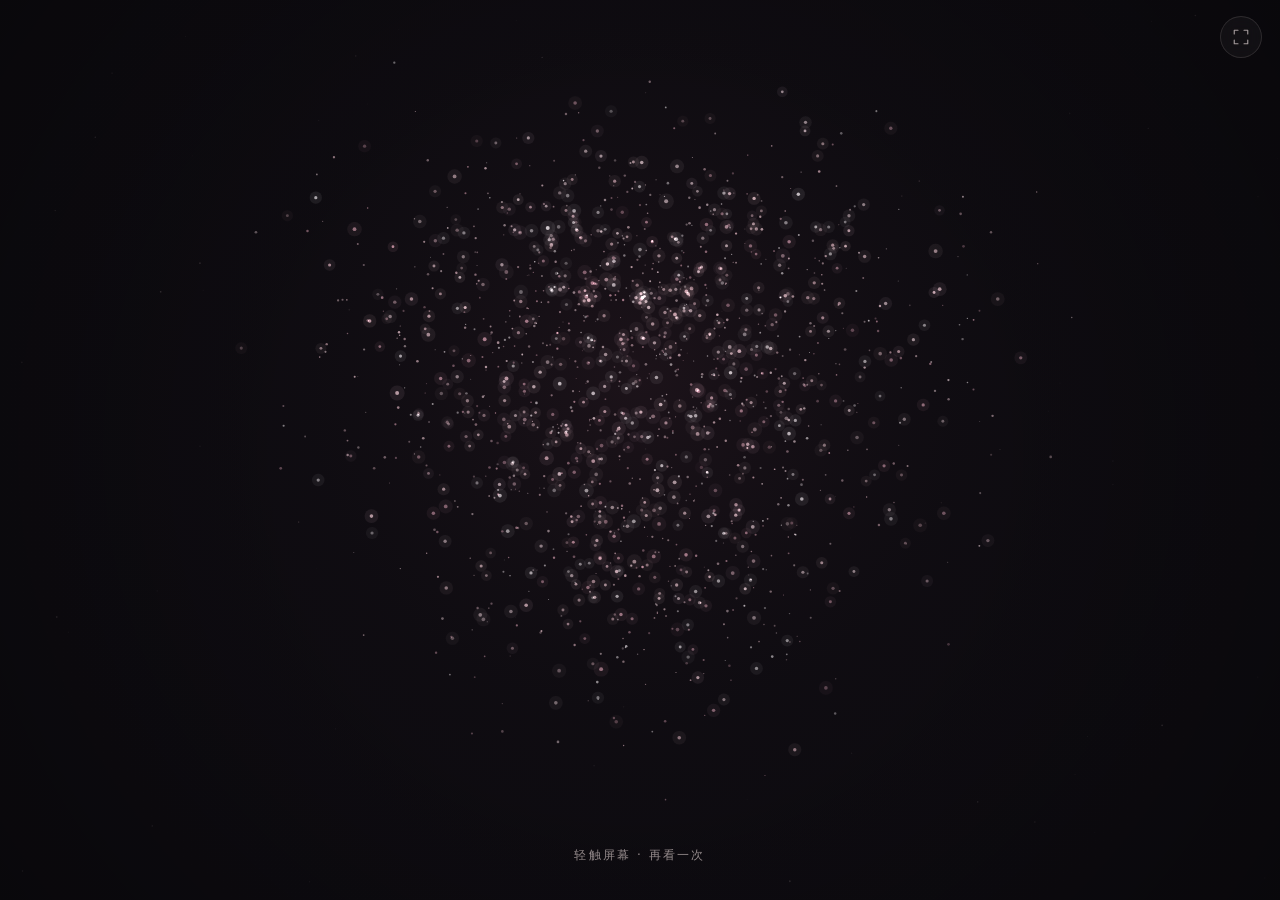
==== docs/index.html @ 8752260b "添加淡粉粒子爱心网页" ====
<!doctype html>
<html lang="zh-CN">
  <head>
    <meta charset="utf-8" />
    <meta name="viewport" content="width=device-width, initial-scale=1, viewport-fit=cover, user-scalable=no" />
    <meta name="theme-color" content="#0d0b10" />
    <meta name="apple-mobile-web-app-capable" content="yes" />
    <meta name="apple-mobile-web-app-status-bar-style" content="black-translucent" />
    <title>宝宝工作辛苦了</title>
    <style>
      :root {
        color-scheme: dark;
        --ink: #0d0b10;
        --warm-white: #fff9f8;
        --muted: rgba(255, 239, 238, 0.56);
      }

      * {
        box-sizing: border-box;
        -webkit-tap-highlight-color: transparent;
      }

      html,
      body {
        width: 100%;
        height: 100%;
        margin: 0;
        overflow: hidden;
        background: var(--ink);
        touch-action: manipulation;
        user-select: none;
        -webkit-user-select: none;
        font-family: "PingFang SC", "Microsoft YaHei", system-ui, sans-serif;
      }

      body::before {
        content: "";
        position: fixed;
        inset: 0;
        pointer-events: none;
        background:
          radial-gradient(circle at 50% 38%, rgba(117, 76, 91, 0.13), transparent 38%),
          radial-gradient(circle at 50% 86%, rgba(255, 220, 222, 0.035), transparent 34%);
      }

      canvas {
        position: fixed;
        inset: 0;
        width: 100%;
        height: 100%;
        display: block;
      }

      .vignette {
        position: fixed;
        inset: 0;
        pointer-events: none;
        background: radial-gradient(circle at center, transparent 42%, rgba(0, 0, 0, 0.4) 120%);
      }

      .message {
        position: fixed;
        top: 69%;
        left: 50%;
        width: min(86vw, 420px);
        margin: 0;
        transform: translate(-50%, 14px);
        color: var(--warm-white);
        text-align: center;
        font-size: clamp(22px, 6.1vw, 30px);
        font-weight: 450;
        letter-spacing: 0.16em;
        line-height: 1.4;
        opacity: 0;
        text-shadow: 0 0 22px rgba(255, 208, 214, 0.34);
        transition: none;
        pointer-events: none;
        will-change: opacity, transform;
      }

      .message::after {
        content: "";
        display: block;
        width: 30px;
        height: 1px;
        margin: 17px auto 0;
        background: linear-gradient(90deg, transparent, rgba(255, 228, 228, 0.68), transparent);
      }

      .hint {
        position: fixed;
        left: 50%;
        bottom: calc(24px + env(safe-area-inset-bottom));
        transform: translateX(-50%);
        color: var(--muted);
        font-size: 12px;
        letter-spacing: 0.18em;
        white-space: nowrap;
        opacity: 0;
        animation: hint-in 1s ease 7.8s forwards;
        pointer-events: none;
      }

      .fullscreen {
        position: fixed;
        right: 18px;
        top: calc(16px + env(safe-area-inset-top));
        width: 42px;
        height: 42px;
        display: grid;
        place-items: center;
        border: 1px solid rgba(255, 234, 235, 0.12);
        border-radius: 50%;
        color: rgba(255, 240, 241, 0.62);
        background: rgba(255, 255, 255, 0.035);
        backdrop-filter: blur(8px);
        -webkit-backdrop-filter: blur(8px);
      }

      .fullscreen:active {
        transform: scale(0.94);
        background: rgba(255, 255, 255, 0.08);
      }

      .fullscreen svg {
        width: 18px;
        height: 18px;
        fill: none;
        stroke: currentColor;
        stroke-width: 1.5;
        stroke-linecap: round;
        stroke-linejoin: round;
      }

      @keyframes hint-in {
        to { opacity: 1; }
      }

      @media (prefers-reduced-motion: reduce) {
        .hint { animation-delay: 0.3s; }
      }
    </style>
  </head>
  <body aria-label="淡粉粒子汇聚成爱心的动画，文字为宝宝工作辛苦了">
    <canvas id="heartCanvas" aria-hidden="true"></canvas>
    <div class="vignette" aria-hidden="true"></div>
    <p class="message" id="message">宝宝工作辛苦了</p>
    <p class="hint">轻触屏幕 · 再看一次</p>
    <button class="fullscreen" id="fullscreen" type="button" aria-label="全屏播放">
      <svg viewBox="0 0 24 24" aria-hidden="true">
        <path d="M8 3H3v5M16 3h5v5M8 21H3v-5M16 21h5v-5" />
      </svg>
    </button>

    <script>
      (() => {
        const canvas = document.getElementById("heartCanvas");
        const ctx = canvas.getContext("2d", { alpha: false });
        const message = document.getElementById("message");
        const fullscreen = document.getElementById("fullscreen");
        const TAU = Math.PI * 2;
        const CYCLE = 9800;
        const palette = [
          [255, 250, 249],
          [255, 229, 231],
          [242, 196, 203],
          [218, 161, 174],
          [255, 216, 220]
        ];

        let width = 0;
        let height = 0;
        let dpr = 1;
        let particles = [];
        let stars = [];
        let startedAt = performance.now();
        let raf = 0;

        const clamp = (n, a = 0, b = 1) => Math.max(a, Math.min(b, n));
        const mix = (a, b, t) => a + (b - a) * t;
        const easeOutCubic = t => 1 - Math.pow(1 - t, 3);
        const easeInCubic = t => t * t * t;
        const easeInOutSine = t => -(Math.cos(Math.PI * t) - 1) / 2;

        function makeStart(margin) {
          const edge = Math.floor(Math.random() * 4);
          if (edge === 0) return { x: Math.random() * width, y: -margin };
          if (edge === 1) return { x: width + margin, y: Math.random() * height };
          if (edge === 2) return { x: Math.random() * width, y: height + margin };
          return { x: -margin, y: Math.random() * height };
        }

        function heartPoint() {
          const t = Math.random() * TAU;
          const outline = Math.random() < 0.48;
          const radius = outline
            ? 0.83 + Math.random() * 0.18
            : Math.sqrt(Math.random()) * 0.86;
          const hx = 16 * Math.pow(Math.sin(t), 3);
          const hy = 13 * Math.cos(t) - 5 * Math.cos(2 * t) - 2 * Math.cos(3 * t) - Math.cos(4 * t);
          const scale = Math.min(width / 39, height / 54);
          return {
            x: width * 0.5 + hx * scale * radius + (Math.random() - 0.5) * 1.5,
            y: height * 0.42 - hy * scale * radius + (Math.random() - 0.5) * 1.5
          };
        }

        function buildScene() {
          const area = width * height;
          const count = Math.round(clamp(area / 270, 920, 1580));
          particles = Array.from({ length: count }, (_, index) => {
            const start = makeStart(26 + Math.random() * 100);
            const target = heartPoint();
            const rgb = palette[Math.floor(Math.random() * palette.length)];
            const windLeft = Math.random() < 0.12;
            return {
              sx: start.x,
              sy: start.y,
              tx: target.x,
              ty: target.y,
              delay: Math.random() * 720 + (index % 11) * 16,
              duration: 2450 + Math.random() * 650,
              curveX: (Math.random() - 0.5) * Math.min(width, 320) * 0.8,
              curveY: (Math.random() - 0.5) * Math.min(height, 620) * 0.32,
              windX: (windLeft ? -1 : 1) * width * (0.48 + Math.random() * 1.25),
              windY: height * (Math.random() - 0.62) * 0.62,
              flutter: 10 + Math.random() * 30,
              phase: Math.random() * TAU,
              size: 0.55 + Math.random() * 1.65,
              alpha: 0.52 + Math.random() * 0.48,
              rgb
            };
          });

          stars = Array.from({ length: Math.round(clamp(area / 9200, 30, 70)) }, () => ({
            x: Math.random() * width,
            y: Math.random() * height,
            r: 0.25 + Math.random() * 0.7,
            a: 0.05 + Math.random() * 0.14,
            phase: Math.random() * TAU
          }));
        }

        function resize() {
          const nextW = window.innerWidth;
          const nextH = window.innerHeight;
          dpr = Math.min(window.devicePixelRatio || 1, 1.8);
          width = nextW;
          height = nextH;
          canvas.width = Math.round(width * dpr);
          canvas.height = Math.round(height * dpr);
          canvas.style.width = width + "px";
          canvas.style.height = height + "px";
          ctx.setTransform(dpr, 0, 0, dpr, 0, 0);
          buildScene();
          startedAt = performance.now();
        }

        function drawBackground(now) {
          ctx.fillStyle = "#0d0b10";
          ctx.fillRect(0, 0, width, height);
          const glow = ctx.createRadialGradient(width * 0.5, height * 0.42, 0, width * 0.5, height * 0.42, Math.max(width, height) * 0.54);
          glow.addColorStop(0, "rgba(82, 47, 60, 0.22)");
          glow.addColorStop(0.48, "rgba(36, 24, 31, 0.09)");
          glow.addColorStop(1, "rgba(13, 11, 16, 0)");
          ctx.fillStyle = glow;
          ctx.fillRect(0, 0, width, height);

          for (const star of stars) {
            const twinkle = 0.68 + Math.sin(now * 0.0011 + star.phase) * 0.32;
            ctx.fillStyle = `rgba(255, 231, 233, ${star.a * twinkle})`;
            ctx.beginPath();
            ctx.arc(star.x, star.y, star.r, 0, TAU);
            ctx.fill();
          }
        }

        function particleState(particle, time) {
          if (time < 3900) {
            const raw = clamp((time - particle.delay) / particle.duration);
            const e = easeOutCubic(raw);
            const curve = Math.sin(Math.PI * raw) * (1 - raw * 0.45);
            return {
              x: mix(particle.sx, particle.tx, e) + particle.curveX * curve,
              y: mix(particle.sy, particle.ty, e) + particle.curveY * curve,
              alpha: particle.alpha * (0.1 + raw * 0.9),
              size: particle.size * (0.72 + raw * 0.28)
            };
          }

          if (time < 6250) {
            const hold = (time - 3900) / 2350;
            const breathe = Math.sin(hold * Math.PI * 3) * 0.014;
            const cx = width * 0.5;
            const cy = height * 0.42;
            return {
              x: cx + (particle.tx - cx) * (1 + breathe) + Math.sin(hold * 8 + particle.phase) * 0.55,
              y: cy + (particle.ty - cy) * (1 + breathe) + Math.cos(hold * 7 + particle.phase) * 0.55,
              alpha: particle.alpha,
              size: particle.size * (1 + breathe * 5)
            };
          }

          const raw = clamp((time - 6250) / 2850);
          const e = easeInCubic(raw);
          return {
            x: particle.tx + particle.windX * e + Math.sin(raw * 12 + particle.phase) * particle.flutter * raw,
            y: particle.ty + particle.windY * e + Math.cos(raw * 8 + particle.phase) * particle.flutter * 0.45 * raw,
            alpha: particle.alpha * Math.pow(1 - raw, 1.28),
            size: particle.size * (1 + raw * 0.32)
          };
        }

        function updateMessage(time) {
          let opacity = 0;
          let lift = 14;
          if (time >= 3900 && time < 4850) {
            const e = easeInOutSine((time - 3900) / 950);
            opacity = e;
            lift = mix(14, 0, e);
          } else if (time >= 4850 && time < 6250) {
            opacity = 1;
            lift = 0;
          } else if (time >= 6250 && time < 7500) {
            const e = clamp((time - 6250) / 1250);
            opacity = 1 - e;
            lift = -8 * e;
          }
          message.style.opacity = opacity.toFixed(3);
          message.style.transform = `translate(-50%, ${lift.toFixed(1)}px)`;
        }

        function render(now) {
          const elapsed = now - startedAt;
          const time = elapsed % CYCLE;
          if (elapsed >= CYCLE && time < 20) buildScene();

          drawBackground(now);
          ctx.save();
          ctx.globalCompositeOperation = "lighter";

          const pulse = time >= 3900 && time < 6250 ? 1 + Math.sin((time - 3900) * 0.005) * 0.06 : 1;
          for (const particle of particles) {
            const state = particleState(particle, time);
            if (state.alpha < 0.008 || state.x < -120 || state.x > width + 120 || state.y < -120 || state.y > height + 120) continue;
            const [r, g, b] = particle.rgb;
            const radius = state.size * pulse;

            if (radius > 1.35) {
              ctx.fillStyle = `rgba(${r},${g},${b},${state.alpha * 0.12})`;
              ctx.beginPath();
              ctx.arc(state.x, state.y, radius * 3.8, 0, TAU);
              ctx.fill();
            }

            ctx.fillStyle = `rgba(${r},${g},${b},${state.alpha})`;
            ctx.beginPath();
            ctx.arc(state.x, state.y, Math.max(0.35, radius), 0, TAU);
            ctx.fill();
          }
          ctx.restore();
          updateMessage(time);
          raf = requestAnimationFrame(render);
        }

        function restart(event) {
          if (event && (event.target === fullscreen || fullscreen.contains(event.target))) return;
          buildScene();
          startedAt = performance.now();
        }

        fullscreen.addEventListener("click", async event => {
          event.stopPropagation();
          try {
            if (!document.fullscreenElement) {
              await document.documentElement.requestFullscreen();
            } else {
              await document.exitFullscreen();
            }
          } catch (_) {
            restart();
          }
        });

        document.addEventListener("pointerup", restart, { passive: true });
        window.addEventListener("resize", resize, { passive: true });
        window.addEventListener("orientationchange", () => setTimeout(resize, 120), { passive: true });
        document.addEventListener("visibilitychange", () => {
          if (document.hidden) cancelAnimationFrame(raf);
          else {
            startedAt = performance.now();
            raf = requestAnimationFrame(render);
          }
        });

        resize();
        raf = requestAnimationFrame(render);
      })();
    </script>
  </body>
</html>
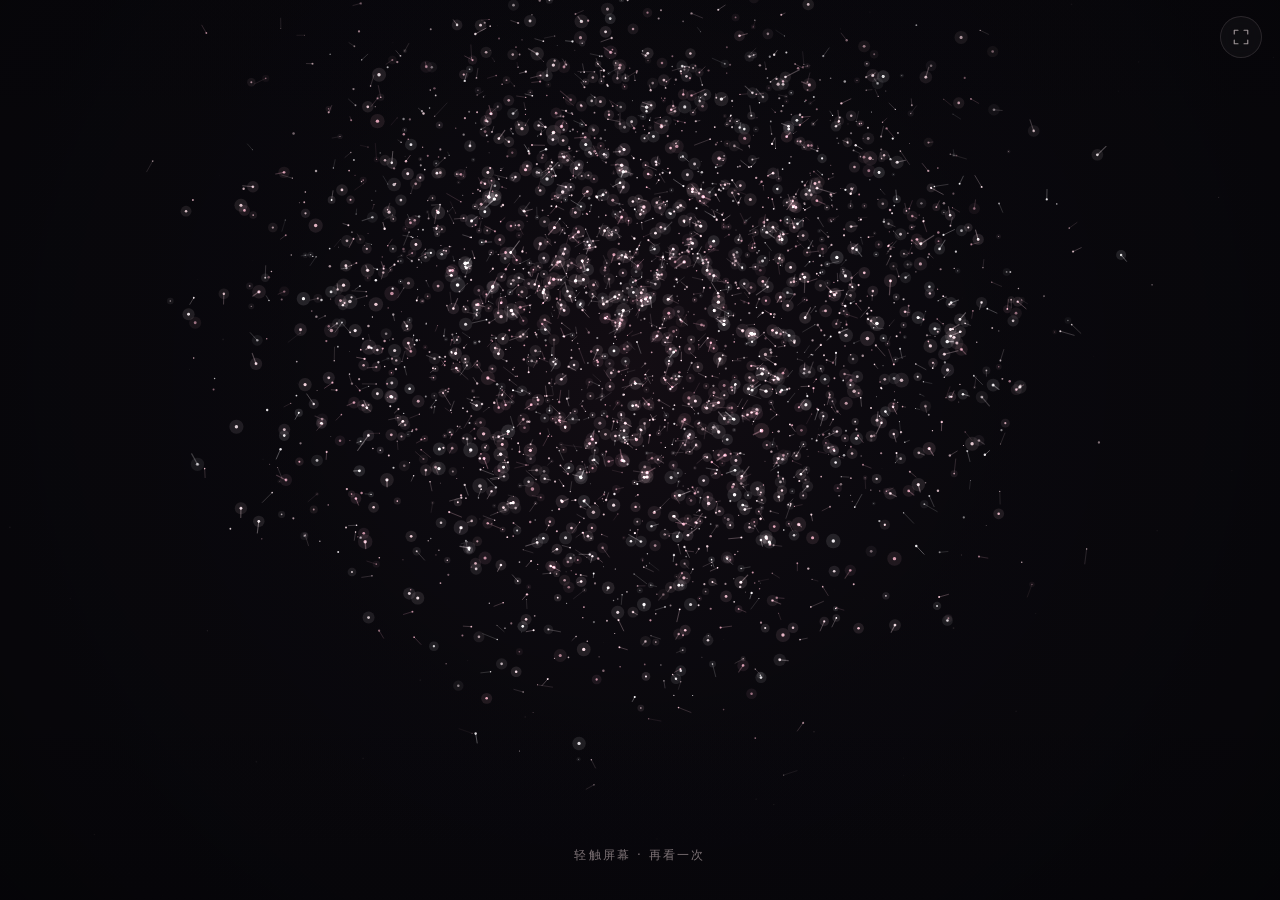
==== commit 8b7accad: "增强完整粒子爱心与流光字幕" ====
--- a/docs/index.html
+++ b/docs/index.html
@@ -3,16 +3,16 @@
   <head>
     <meta charset="utf-8" />
     <meta name="viewport" content="width=device-width, initial-scale=1, viewport-fit=cover, user-scalable=no" />
-    <meta name="theme-color" content="#0d0b10" />
+    <meta name="theme-color" content="#09080d" />
     <meta name="apple-mobile-web-app-capable" content="yes" />
     <meta name="apple-mobile-web-app-status-bar-style" content="black-translucent" />
     <title>宝宝工作辛苦了</title>
     <style>
       :root {
         color-scheme: dark;
-        --ink: #0d0b10;
-        --warm-white: #fff9f8;
-        --muted: rgba(255, 239, 238, 0.56);
+        --ink: #09080d;
+        --warm-white: #fff9f9;
+        --muted: rgba(255, 235, 237, 0.48);
       }
 
       * {
@@ -33,16 +33,6 @@
         font-family: "PingFang SC", "Microsoft YaHei", system-ui, sans-serif;
       }
 
-      body::before {
-        content: "";
-        position: fixed;
-        inset: 0;
-        pointer-events: none;
-        background:
-          radial-gradient(circle at 50% 38%, rgba(117, 76, 91, 0.13), transparent 38%),
-          radial-gradient(circle at 50% 86%, rgba(255, 220, 222, 0.035), transparent 34%);
-      }
-
       canvas {
         position: fixed;
         inset: 0;
@@ -55,16 +45,18 @@
         position: fixed;
         inset: 0;
         pointer-events: none;
-        background: radial-gradient(circle at center, transparent 42%, rgba(0, 0, 0, 0.4) 120%);
+        background:
+          radial-gradient(circle at 50% 41%, transparent 28%, rgba(0, 0, 0, 0.18) 72%, rgba(0, 0, 0, 0.55) 125%),
+          linear-gradient(180deg, rgba(6, 5, 10, 0.12), transparent 22%, transparent 78%, rgba(6, 5, 10, 0.34));
       }
 
       .message {
         position: fixed;
-        top: 69%;
+        top: 70.5%;
         left: 50%;
-        width: min(86vw, 420px);
+        width: min(88vw, 440px);
         margin: 0;
-        transform: translate(-50%, 14px);
+        transform: translate(-50%, 16px) scale(0.985);
         color: var(--warm-white);
         text-align: center;
         font-size: clamp(22px, 6.1vw, 30px);
@@ -72,19 +64,58 @@
         letter-spacing: 0.16em;
         line-height: 1.4;
         opacity: 0;
-        text-shadow: 0 0 22px rgba(255, 208, 214, 0.34);
-        transition: none;
+        text-shadow:
+          0 0 10px rgba(255, 250, 250, 0.32),
+          0 0 28px rgba(239, 165, 178, 0.38);
         pointer-events: none;
         will-change: opacity, transform;
+        --shine-x: -35%;
+        --flare-opacity: 0;
+      }
+
+      .message .char {
+        display: inline-block;
+        color: transparent;
+        background:
+          linear-gradient(108deg,
+            #ecc2c9 0%,
+            #fffafa 33%,
+            #ffffff 48%,
+            #f2c5ce 72%,
+            #dca6b3 100%);
+        background-size: 220% 100%;
+        background-position: var(--shine-x) center;
+        -webkit-background-clip: text;
+        background-clip: text;
+        opacity: 0;
+        filter: drop-shadow(0 0 6px rgba(255, 230, 234, 0.46));
+        transform: translateY(10px) scale(0.88);
+        will-change: opacity, transform, background-position;
+      }
+
+      .message::before {
+        content: "";
+        position: absolute;
+        z-index: -1;
+        top: 50%;
+        left: var(--shine-x);
+        width: 58px;
+        height: 34px;
+        transform: translate(-50%, -50%) skewX(-18deg);
+        border-radius: 50%;
+        background: rgba(255, 236, 239, 0.3);
+        filter: blur(15px);
+        opacity: var(--flare-opacity);
       }
 
       .message::after {
         content: "";
         display: block;
-        width: 30px;
+        width: 42px;
         height: 1px;
         margin: 17px auto 0;
-        background: linear-gradient(90deg, transparent, rgba(255, 228, 228, 0.68), transparent);
+        background: linear-gradient(90deg, transparent, rgba(255, 226, 229, 0.72), transparent);
+        box-shadow: 0 0 10px rgba(255, 201, 208, 0.36);
       }
 
       .hint {
@@ -97,7 +128,7 @@
         letter-spacing: 0.18em;
         white-space: nowrap;
         opacity: 0;
-        animation: hint-in 1s ease 7.8s forwards;
+        animation: hint-in 1.1s ease 8.4s forwards;
         pointer-events: none;
       }
 
@@ -109,10 +140,10 @@
         height: 42px;
         display: grid;
         place-items: center;
-        border: 1px solid rgba(255, 234, 235, 0.12);
+        border: 1px solid rgba(255, 230, 233, 0.12);
         border-radius: 50%;
-        color: rgba(255, 240, 241, 0.62);
-        background: rgba(255, 255, 255, 0.035);
+        color: rgba(255, 240, 242, 0.6);
+        background: rgba(255, 255, 255, 0.03);
         backdrop-filter: blur(8px);
         -webkit-backdrop-filter: blur(8px);
       }
@@ -136,15 +167,20 @@
         to { opacity: 1; }
       }
 
-      @media (prefers-reduced-motion: reduce) {
-        .hint { animation-delay: 0.3s; }
+      @media (orientation: landscape) {
+        .message {
+          top: 78%;
+          font-size: clamp(18px, 3.2vw, 28px);
+        }
       }
     </style>
   </head>
-  <body aria-label="淡粉粒子汇聚成爱心的动画，文字为宝宝工作辛苦了">
+  <body aria-label="淡粉与暖白色粒子从四周汇聚成完整爱心，文字为宝宝工作辛苦了">
     <canvas id="heartCanvas" aria-hidden="true"></canvas>
     <div class="vignette" aria-hidden="true"></div>
-    <p class="message" id="message">宝宝工作辛苦了</p>
+    <p class="message" id="message" aria-label="宝宝工作辛苦了">
+      <span class="char">宝</span><span class="char">宝</span><span class="char">工</span><span class="char">作</span><span class="char">辛</span><span class="char">苦</span><span class="char">了</span>
+    </p>
     <p class="hint">轻触屏幕 · 再看一次</p>
     <button class="fullscreen" id="fullscreen" type="button" aria-label="全屏播放">
       <svg viewBox="0 0 24 24" aria-hidden="true">
@@ -157,208 +193,352 @@
         const canvas = document.getElementById("heartCanvas");
         const ctx = canvas.getContext("2d", { alpha: false });
         const message = document.getElementById("message");
+        const messageChars = Array.from(message.querySelectorAll(".char"));
         const fullscreen = document.getElementById("fullscreen");
         const TAU = Math.PI * 2;
-        const CYCLE = 9800;
+        const CYCLE = 10500;
+        const FORM_END = 4050;
+        const HOLD_END = 6650;
+        const SCATTER_END = 9750;
         const palette = [
-          [255, 250, 249],
-          [255, 229, 231],
-          [242, 196, 203],
-          [218, 161, 174],
-          [255, 216, 220]
+          [255, 252, 251],
+          [255, 239, 240],
+          [250, 215, 220],
+          [236, 187, 197],
+          [218, 158, 173],
+          [255, 225, 229]
         ];
 
         let width = 0;
         let height = 0;
         let dpr = 1;
+        let centerX = 0;
+        let centerY = 0;
+        let heartScale = 1;
+        let heartPath = null;
         let particles = [];
         let stars = [];
         let startedAt = performance.now();
+        let lastCycle = -1;
         let raf = 0;
 
         const clamp = (n, a = 0, b = 1) => Math.max(a, Math.min(b, n));
         const mix = (a, b, t) => a + (b - a) * t;
-        const easeOutCubic = t => 1 - Math.pow(1 - t, 3);
-        const easeInCubic = t => t * t * t;
+        const smooth = t => t * t * (3 - 2 * t);
+        const easeOutQuart = t => 1 - Math.pow(1 - t, 4);
+        const easeInQuart = t => t * t * t * t;
         const easeInOutSine = t => -(Math.cos(Math.PI * t) - 1) / 2;
 
-        function makeStart(margin) {
-          const edge = Math.floor(Math.random() * 4);
-          if (edge === 0) return { x: Math.random() * width, y: -margin };
-          if (edge === 1) return { x: width + margin, y: Math.random() * height };
-          if (edge === 2) return { x: Math.random() * width, y: height + margin };
-          return { x: -margin, y: Math.random() * height };
-        }
-
-        function heartPoint() {
-          const t = Math.random() * TAU;
-          const outline = Math.random() < 0.48;
-          const radius = outline
-            ? 0.83 + Math.random() * 0.18
-            : Math.sqrt(Math.random()) * 0.86;
-          const hx = 16 * Math.pow(Math.sin(t), 3);
-          const hy = 13 * Math.cos(t) - 5 * Math.cos(2 * t) - 2 * Math.cos(3 * t) - Math.cos(4 * t);
-          const scale = Math.min(width / 39, height / 54);
+        function heartEquation(x, y) {
+          const q = x * x + y * y - 1;
+          return q * q * q - x * x * y * y * y;
+        }
+
+        function sampleHeart(edgeOnly) {
+          let fallback = { x: 0, y: 0 };
+          for (let attempt = 0; attempt < 260; attempt++) {
+            const x = Math.random() * 2.34 - 1.17;
+            const y = Math.random() * 2.28 - 1.08;
+            const value = heartEquation(x, y);
+            if (value <= 0) {
+              fallback = { x, y };
+              if (!edgeOnly || value > -0.045) return fallback;
+            }
+          }
+          return fallback;
+        }
+
+        function makeHeartPath() {
+          const path = new Path2D();
+          for (let i = 0; i <= 360; i++) {
+            const t = i / 360 * TAU;
+            const x = Math.pow(Math.sin(t), 3);
+            const y = (13 * Math.cos(t) - 5 * Math.cos(2 * t) - 2 * Math.cos(3 * t) - Math.cos(4 * t)) / 17 + 0.12;
+            const px = centerX + x * heartScale;
+            const py = centerY - y * heartScale;
+            if (i === 0) path.moveTo(px, py);
+            else path.lineTo(px, py);
+          }
+          path.closePath();
+          return path;
+        }
+
+        function targetPoint(edgeOnly) {
+          const point = sampleHeart(edgeOnly);
           return {
-            x: width * 0.5 + hx * scale * radius + (Math.random() - 0.5) * 1.5,
-            y: height * 0.42 - hy * scale * radius + (Math.random() - 0.5) * 1.5
+            x: centerX + point.x * heartScale,
+            y: centerY - point.y * heartScale * 0.98
+          };
+        }
+
+        function makeStart(target) {
+          const angle = Math.random() * TAU;
+          const diagonal = Math.hypot(width, height);
+          const radius = diagonal * (0.48 + Math.random() * 0.42);
+          const spread = Math.min(width, height) * 0.18;
+          return {
+            x: centerX + Math.cos(angle) * radius + (Math.random() - 0.5) * spread,
+            y: centerY + Math.sin(angle) * radius + (Math.random() - 0.5) * spread,
+            angle,
+            distance: Math.hypot(target.x - centerX, target.y - centerY)
           };
         }
 
         function buildScene() {
           const area = width * height;
-          const count = Math.round(clamp(area / 270, 920, 1580));
+          const count = Math.round(clamp(area / 145, 1950, 3350));
+
           particles = Array.from({ length: count }, (_, index) => {
-            const start = makeStart(26 + Math.random() * 100);
-            const target = heartPoint();
+            const edgeOnly = index < count * 0.27;
+            const target = targetPoint(edgeOnly);
+            const start = makeStart(target);
+            const dx = target.x - start.x;
+            const dy = target.y - start.y;
+            const distance = Math.max(1, Math.hypot(dx, dy));
+            const direction = Math.random() < 0.5 ? -1 : 1;
+            const curveStrength = (0.07 + Math.random() * 0.2) * distance * direction;
+            const windLeft = Math.random() < 0.09;
             const rgb = palette[Math.floor(Math.random() * palette.length)];
-            const windLeft = Math.random() < 0.12;
             return {
               sx: start.x,
               sy: start.y,
               tx: target.x,
               ty: target.y,
-              delay: Math.random() * 720 + (index % 11) * 16,
-              duration: 2450 + Math.random() * 650,
-              curveX: (Math.random() - 0.5) * Math.min(width, 320) * 0.8,
-              curveY: (Math.random() - 0.5) * Math.min(height, 620) * 0.32,
-              windX: (windLeft ? -1 : 1) * width * (0.48 + Math.random() * 1.25),
-              windY: height * (Math.random() - 0.62) * 0.62,
-              flutter: 10 + Math.random() * 30,
+              delay: Math.random() * 820 + (index % 17) * 11,
+              duration: 2350 + Math.random() * 600,
+              curveX: -dy / distance * curveStrength,
+              curveY: dx / distance * curveStrength,
+              windX: (windLeft ? -1 : 1) * width * (0.56 + Math.random() * 1.22),
+              windY: height * (Math.random() - 0.57) * 0.62,
+              flutter: 8 + Math.random() * 34,
               phase: Math.random() * TAU,
-              size: 0.55 + Math.random() * 1.65,
-              alpha: 0.52 + Math.random() * 0.48,
+              size: edgeOnly ? 0.68 + Math.random() * 1.28 : 0.42 + Math.random() * 1.18,
+              alpha: edgeOnly ? 0.66 + Math.random() * 0.34 : 0.42 + Math.random() * 0.5,
+              twinkle: 0.5 + Math.random() * 1.5,
+              trail: Math.random() < 0.48,
+              glow: Math.random() < 0.24,
               rgb
             };
           });
 
-          stars = Array.from({ length: Math.round(clamp(area / 9200, 30, 70)) }, () => ({
+          stars = Array.from({ length: Math.round(clamp(area / 8600, 42, 92)) }, () => ({
             x: Math.random() * width,
             y: Math.random() * height,
-            r: 0.25 + Math.random() * 0.7,
-            a: 0.05 + Math.random() * 0.14,
+            r: 0.2 + Math.random() * 0.75,
+            a: 0.035 + Math.random() * 0.13,
             phase: Math.random() * TAU
           }));
         }
 
         function resize() {
-          const nextW = window.innerWidth;
-          const nextH = window.innerHeight;
-          dpr = Math.min(window.devicePixelRatio || 1, 1.8);
-          width = nextW;
-          height = nextH;
+          width = window.innerWidth;
+          height = window.innerHeight;
+          dpr = Math.min(window.devicePixelRatio || 1, 1.65);
+          centerX = width * 0.5;
+          centerY = height * 0.415;
+          heartScale = Math.min(width * 0.35, height * 0.255);
           canvas.width = Math.round(width * dpr);
           canvas.height = Math.round(height * dpr);
           canvas.style.width = width + "px";
           canvas.style.height = height + "px";
           ctx.setTransform(dpr, 0, 0, dpr, 0, 0);
+          heartPath = makeHeartPath();
           buildScene();
           startedAt = performance.now();
-        }
-
-        function drawBackground(now) {
-          ctx.fillStyle = "#0d0b10";
+          lastCycle = -1;
+        }
+
+        function drawBackground(now, time) {
+          ctx.fillStyle = "#09080d";
           ctx.fillRect(0, 0, width, height);
-          const glow = ctx.createRadialGradient(width * 0.5, height * 0.42, 0, width * 0.5, height * 0.42, Math.max(width, height) * 0.54);
-          glow.addColorStop(0, "rgba(82, 47, 60, 0.22)");
-          glow.addColorStop(0.48, "rgba(36, 24, 31, 0.09)");
-          glow.addColorStop(1, "rgba(13, 11, 16, 0)");
+
+          const strength = time < HOLD_END
+            ? smooth(clamp((time - 1600) / 2600))
+            : 1 - smooth(clamp((time - HOLD_END) / 2500));
+          const glow = ctx.createRadialGradient(centerX, centerY, 0, centerX, centerY, Math.max(width, height) * 0.54);
+          glow.addColorStop(0, `rgba(103, 54, 70, ${0.08 + strength * 0.18})`);
+          glow.addColorStop(0.42, `rgba(45, 28, 37, ${0.04 + strength * 0.07})`);
+          glow.addColorStop(1, "rgba(9, 8, 13, 0)");
           ctx.fillStyle = glow;
           ctx.fillRect(0, 0, width, height);
 
           for (const star of stars) {
-            const twinkle = 0.68 + Math.sin(now * 0.0011 + star.phase) * 0.32;
-            ctx.fillStyle = `rgba(255, 231, 233, ${star.a * twinkle})`;
+            const twinkle = 0.62 + Math.sin(now * 0.0012 + star.phase) * 0.38;
+            ctx.fillStyle = `rgba(255, 228, 232, ${star.a * twinkle})`;
             ctx.beginPath();
             ctx.arc(star.x, star.y, star.r, 0, TAU);
             ctx.fill();
           }
         }
 
-        function particleState(particle, time) {
-          if (time < 3900) {
+        function stateAt(particle, time) {
+          if (time < FORM_END) {
             const raw = clamp((time - particle.delay) / particle.duration);
-            const e = easeOutCubic(raw);
-            const curve = Math.sin(Math.PI * raw) * (1 - raw * 0.45);
+            const e = easeOutQuart(raw);
+            const arc = Math.sin(Math.PI * raw) * (1 - raw * 0.3);
             return {
-              x: mix(particle.sx, particle.tx, e) + particle.curveX * curve,
-              y: mix(particle.sy, particle.ty, e) + particle.curveY * curve,
-              alpha: particle.alpha * (0.1 + raw * 0.9),
-              size: particle.size * (0.72 + raw * 0.28)
+              x: mix(particle.sx, particle.tx, e) + particle.curveX * arc,
+              y: mix(particle.sy, particle.ty, e) + particle.curveY * arc,
+              alpha: particle.alpha * clamp(raw * 1.8),
+              size: particle.size * (0.66 + raw * 0.34)
             };
           }
 
-          if (time < 6250) {
-            const hold = (time - 3900) / 2350;
-            const breathe = Math.sin(hold * Math.PI * 3) * 0.014;
-            const cx = width * 0.5;
-            const cy = height * 0.42;
+          if (time < HOLD_END) {
+            const hold = (time - FORM_END) / (HOLD_END - FORM_END);
+            const breathe = Math.sin(hold * Math.PI * 3.4) * 0.021;
+            const shimmer = 0.84 + Math.sin(hold * 19 * particle.twinkle + particle.phase) * 0.16;
             return {
-              x: cx + (particle.tx - cx) * (1 + breathe) + Math.sin(hold * 8 + particle.phase) * 0.55,
-              y: cy + (particle.ty - cy) * (1 + breathe) + Math.cos(hold * 7 + particle.phase) * 0.55,
-              alpha: particle.alpha,
-              size: particle.size * (1 + breathe * 5)
+              x: centerX + (particle.tx - centerX) * (1 + breathe) + Math.sin(hold * 11 + particle.phase) * 0.48,
+              y: centerY + (particle.ty - centerY) * (1 + breathe) + Math.cos(hold * 9 + particle.phase) * 0.48,
+              alpha: particle.alpha * shimmer,
+              size: particle.size * (1 + breathe * 4.2)
             };
           }
 
-          const raw = clamp((time - 6250) / 2850);
-          const e = easeInCubic(raw);
+          const raw = clamp((time - HOLD_END) / (SCATTER_END - HOLD_END));
+          const e = easeInQuart(raw);
           return {
-            x: particle.tx + particle.windX * e + Math.sin(raw * 12 + particle.phase) * particle.flutter * raw,
-            y: particle.ty + particle.windY * e + Math.cos(raw * 8 + particle.phase) * particle.flutter * 0.45 * raw,
-            alpha: particle.alpha * Math.pow(1 - raw, 1.28),
-            size: particle.size * (1 + raw * 0.32)
+            x: particle.tx + particle.windX * e + Math.sin(raw * 13 + particle.phase) * particle.flutter * raw,
+            y: particle.ty + particle.windY * e + Math.cos(raw * 8 + particle.phase) * particle.flutter * 0.46 * raw,
+            alpha: particle.alpha * Math.pow(1 - raw, 1.2),
+            size: particle.size * (1 + raw * 0.46)
           };
+        }
+
+        function drawHeartAura(time) {
+          const formed = smooth(clamp((time - 3000) / 1000));
+          const remaining = 1 - smooth(clamp((time - HOLD_END) / 1500));
+          const alpha = formed * remaining;
+          if (alpha <= 0.002) return;
+
+          ctx.save();
+          ctx.globalCompositeOperation = "lighter";
+          ctx.shadowColor = `rgba(239, 157, 177, ${0.42 * alpha})`;
+          ctx.shadowBlur = 38;
+          ctx.fillStyle = `rgba(232, 158, 176, ${0.055 * alpha})`;
+          ctx.fill(heartPath);
+          ctx.lineWidth = 1.1;
+          ctx.strokeStyle = `rgba(255, 224, 230, ${0.18 * alpha})`;
+          ctx.stroke(heartPath);
+          ctx.restore();
+        }
+
+        function drawImpact(time) {
+          const delta = time - 3850;
+          if (delta < -700 || delta > 1300) return;
+          const impact = Math.exp(-Math.pow(delta / 420, 2));
+          const radius = heartScale * (0.35 + clamp((delta + 180) / 1000) * 1.1);
+          const glow = ctx.createRadialGradient(centerX, centerY, 0, centerX, centerY, Math.max(8, radius));
+          glow.addColorStop(0, `rgba(255, 250, 249, ${0.2 * impact})`);
+          glow.addColorStop(0.28, `rgba(255, 213, 221, ${0.14 * impact})`);
+          glow.addColorStop(1, "rgba(229, 142, 165, 0)");
+          ctx.save();
+          ctx.globalCompositeOperation = "lighter";
+          ctx.fillStyle = glow;
+          ctx.fillRect(centerX - radius, centerY - radius, radius * 2, radius * 2);
+
+          const wave = clamp((delta + 80) / 920);
+          if (wave > 0 && wave < 1) {
+            ctx.translate(centerX, centerY);
+            const expansion = 1 + wave * 0.17;
+            ctx.scale(expansion, expansion);
+            ctx.translate(-centerX, -centerY);
+            ctx.lineWidth = 1.7 - wave;
+            ctx.shadowColor = "rgba(255, 190, 204, 0.5)";
+            ctx.shadowBlur = 16;
+            ctx.strokeStyle = `rgba(255, 225, 231, ${0.42 * (1 - wave)})`;
+            ctx.stroke(heartPath);
+          }
+          ctx.restore();
+        }
+
+        function drawParticles(time) {
+          ctx.save();
+          ctx.globalCompositeOperation = "lighter";
+          ctx.lineCap = "round";
+
+          for (const particle of particles) {
+            const state = stateAt(particle, time);
+            if (state.alpha < 0.006 || state.x < -150 || state.x > width + 150 || state.y < -150 || state.y > height + 150) continue;
+            const [r, g, b] = particle.rgb;
+
+            if (particle.trail && (time < FORM_END || time > HOLD_END)) {
+              const previous = stateAt(particle, Math.max(0, time - 54));
+              const velocity = Math.hypot(state.x - previous.x, state.y - previous.y);
+              if (velocity > 1.2) {
+                ctx.lineWidth = Math.max(0.45, state.size * 0.78);
+                ctx.strokeStyle = `rgba(${r},${g},${b},${state.alpha * 0.38})`;
+                ctx.beginPath();
+                ctx.moveTo(previous.x, previous.y);
+                ctx.lineTo(state.x, state.y);
+                ctx.stroke();
+              }
+            }
+
+            const radius = Math.max(0.34, state.size);
+            if (particle.glow || radius > 1.25) {
+              ctx.fillStyle = `rgba(${r},${g},${b},${state.alpha * 0.12})`;
+              ctx.beginPath();
+              ctx.arc(state.x, state.y, radius * 4.2, 0, TAU);
+              ctx.fill();
+            }
+
+            ctx.fillStyle = `rgba(${r},${g},${b},${state.alpha})`;
+            ctx.beginPath();
+            ctx.arc(state.x, state.y, radius, 0, TAU);
+            ctx.fill();
+          }
+          ctx.restore();
         }
 
         function updateMessage(time) {
           let opacity = 0;
-          let lift = 14;
-          if (time >= 3900 && time < 4850) {
-            const e = easeInOutSine((time - 3900) / 950);
+          let lift = 16;
+          let scale = 0.985;
+          if (time >= 4200 && time < 5050) {
+            const e = easeInOutSine((time - 4200) / 850);
             opacity = e;
-            lift = mix(14, 0, e);
-          } else if (time >= 4850 && time < 6250) {
+            lift = mix(16, 0, e);
+            scale = mix(0.985, 1, e);
+          } else if (time >= 5050 && time < 6650) {
             opacity = 1;
             lift = 0;
-          } else if (time >= 6250 && time < 7500) {
-            const e = clamp((time - 6250) / 1250);
+            scale = 1;
+          } else if (time >= 6650 && time < 7900) {
+            const e = clamp((time - 6650) / 1250);
             opacity = 1 - e;
-            lift = -8 * e;
+            lift = -9 * e;
+            scale = 1 + e * 0.012;
           }
           message.style.opacity = opacity.toFixed(3);
-          message.style.transform = `translate(-50%, ${lift.toFixed(1)}px)`;
+          message.style.transform = `translate(-50%, ${lift.toFixed(1)}px) scale(${scale.toFixed(3)})`;
+          const sweep = clamp((time - 4350) / 1850);
+          message.style.setProperty("--shine-x", `${mix(-28, 128, sweep).toFixed(1)}%`);
+          message.style.setProperty("--flare-opacity", String(opacity * Math.sin(Math.PI * sweep) * 0.82));
+          for (let index = 0; index < messageChars.length; index++) {
+            const reveal = smooth(clamp((time - 4170 - index * 92) / 520));
+            const vanish = 1 - smooth(clamp((time - 6650 - index * 42) / 850));
+            const charOpacity = reveal * vanish;
+            const char = messageChars[index];
+            char.style.opacity = charOpacity.toFixed(3);
+            char.style.transform = `translateY(${mix(10, 0, reveal).toFixed(1)}px) scale(${mix(0.88, 1, reveal).toFixed(3)})`;
+          }
         }
 
         function render(now) {
           const elapsed = now - startedAt;
+          const cycle = Math.floor(elapsed / CYCLE);
           const time = elapsed % CYCLE;
-          if (elapsed >= CYCLE && time < 20) buildScene();
-
-          drawBackground(now);
-          ctx.save();
-          ctx.globalCompositeOperation = "lighter";
-
-          const pulse = time >= 3900 && time < 6250 ? 1 + Math.sin((time - 3900) * 0.005) * 0.06 : 1;
-          for (const particle of particles) {
-            const state = particleState(particle, time);
-            if (state.alpha < 0.008 || state.x < -120 || state.x > width + 120 || state.y < -120 || state.y > height + 120) continue;
-            const [r, g, b] = particle.rgb;
-            const radius = state.size * pulse;
-
-            if (radius > 1.35) {
-              ctx.fillStyle = `rgba(${r},${g},${b},${state.alpha * 0.12})`;
-              ctx.beginPath();
-              ctx.arc(state.x, state.y, radius * 3.8, 0, TAU);
-              ctx.fill();
-            }
-
-            ctx.fillStyle = `rgba(${r},${g},${b},${state.alpha})`;
-            ctx.beginPath();
-            ctx.arc(state.x, state.y, Math.max(0.35, radius), 0, TAU);
-            ctx.fill();
-          }
-          ctx.restore();
+          if (cycle !== lastCycle) {
+            if (lastCycle >= 0) buildScene();
+            lastCycle = cycle;
+          }
+
+          drawBackground(now, time);
+          drawHeartAura(time);
+          drawImpact(time);
+          drawParticles(time);
           updateMessage(time);
           raf = requestAnimationFrame(render);
         }
@@ -367,16 +547,14 @@
           if (event && (event.target === fullscreen || fullscreen.contains(event.target))) return;
           buildScene();
           startedAt = performance.now();
+          lastCycle = -1;
         }
 
         fullscreen.addEventListener("click", async event => {
           event.stopPropagation();
           try {
-            if (!document.fullscreenElement) {
-              await document.documentElement.requestFullscreen();
-            } else {
-              await document.exitFullscreen();
-            }
+            if (!document.fullscreenElement) await document.documentElement.requestFullscreen();
+            else await document.exitFullscreen();
           } catch (_) {
             restart();
           }
@@ -389,6 +567,7 @@
           if (document.hidden) cancelAnimationFrame(raf);
           else {
             startedAt = performance.now();
+            lastCycle = -1;
             raf = requestAnimationFrame(render);
           }
         });
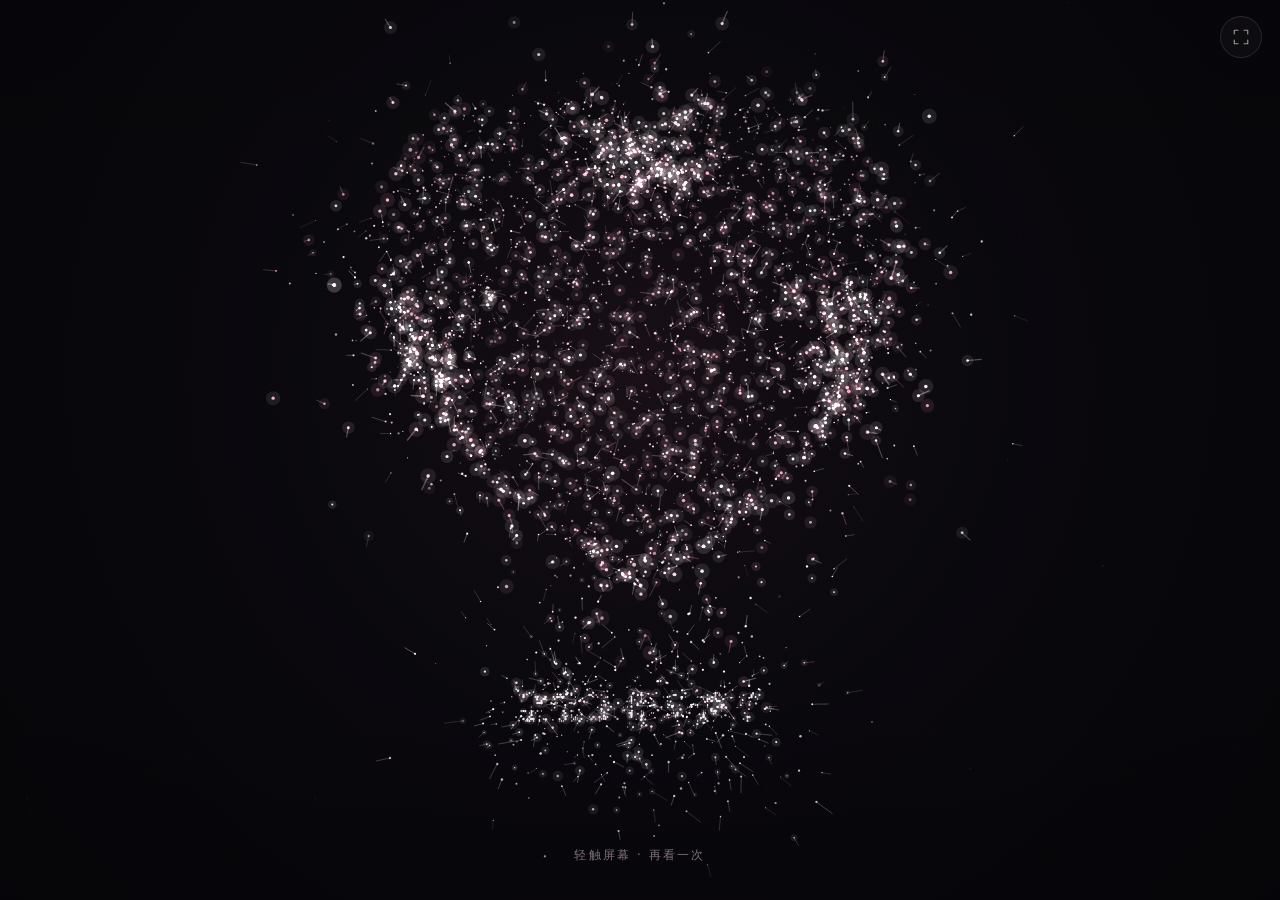
==== commit 3df4ddb7: "让文字与爱心同步粒子汇聚" ====
--- a/docs/index.html
+++ b/docs/index.html
@@ -50,72 +50,16 @@
           linear-gradient(180deg, rgba(6, 5, 10, 0.12), transparent 22%, transparent 78%, rgba(6, 5, 10, 0.34));
       }
 
-      .message {
-        position: fixed;
-        top: 70.5%;
-        left: 50%;
-        width: min(88vw, 440px);
-        margin: 0;
-        transform: translate(-50%, 16px) scale(0.985);
-        color: var(--warm-white);
-        text-align: center;
-        font-size: clamp(22px, 6.1vw, 30px);
-        font-weight: 450;
-        letter-spacing: 0.16em;
-        line-height: 1.4;
-        opacity: 0;
-        text-shadow:
-          0 0 10px rgba(255, 250, 250, 0.32),
-          0 0 28px rgba(239, 165, 178, 0.38);
-        pointer-events: none;
-        will-change: opacity, transform;
-        --shine-x: -35%;
-        --flare-opacity: 0;
-      }
-
-      .message .char {
-        display: inline-block;
-        color: transparent;
-        background:
-          linear-gradient(108deg,
-            #ecc2c9 0%,
-            #fffafa 33%,
-            #ffffff 48%,
-            #f2c5ce 72%,
-            #dca6b3 100%);
-        background-size: 220% 100%;
-        background-position: var(--shine-x) center;
-        -webkit-background-clip: text;
-        background-clip: text;
-        opacity: 0;
-        filter: drop-shadow(0 0 6px rgba(255, 230, 234, 0.46));
-        transform: translateY(10px) scale(0.88);
-        will-change: opacity, transform, background-position;
-      }
-
-      .message::before {
-        content: "";
+      .sr-only {
         position: absolute;
-        z-index: -1;
-        top: 50%;
-        left: var(--shine-x);
-        width: 58px;
-        height: 34px;
-        transform: translate(-50%, -50%) skewX(-18deg);
-        border-radius: 50%;
-        background: rgba(255, 236, 239, 0.3);
-        filter: blur(15px);
-        opacity: var(--flare-opacity);
-      }
-
-      .message::after {
-        content: "";
-        display: block;
-        width: 42px;
+        width: 1px;
         height: 1px;
-        margin: 17px auto 0;
-        background: linear-gradient(90deg, transparent, rgba(255, 226, 229, 0.72), transparent);
-        box-shadow: 0 0 10px rgba(255, 201, 208, 0.36);
+        padding: 0;
+        margin: -1px;
+        overflow: hidden;
+        clip: rect(0, 0, 0, 0);
+        white-space: nowrap;
+        border: 0;
       }
 
       .hint {
@@ -167,20 +111,12 @@
         to { opacity: 1; }
       }
 
-      @media (orientation: landscape) {
-        .message {
-          top: 78%;
-          font-size: clamp(18px, 3.2vw, 28px);
-        }
-      }
     </style>
   </head>
   <body aria-label="淡粉与暖白色粒子从四周汇聚成完整爱心，文字为宝宝工作辛苦了">
     <canvas id="heartCanvas" aria-hidden="true"></canvas>
     <div class="vignette" aria-hidden="true"></div>
-    <p class="message" id="message" aria-label="宝宝工作辛苦了">
-      <span class="char">宝</span><span class="char">宝</span><span class="char">工</span><span class="char">作</span><span class="char">辛</span><span class="char">苦</span><span class="char">了</span>
-    </p>
+    <p class="sr-only">宝宝工作辛苦了</p>
     <p class="hint">轻触屏幕 · 再看一次</p>
     <button class="fullscreen" id="fullscreen" type="button" aria-label="全屏播放">
       <svg viewBox="0 0 24 24" aria-hidden="true">
@@ -192,8 +128,6 @@
       (() => {
         const canvas = document.getElementById("heartCanvas");
         const ctx = canvas.getContext("2d", { alpha: false });
-        const message = document.getElementById("message");
-        const messageChars = Array.from(message.querySelectorAll(".char"));
         const fullscreen = document.getElementById("fullscreen");
         const TAU = Math.PI * 2;
         const CYCLE = 10500;
@@ -216,6 +150,10 @@
         let centerY = 0;
         let heartScale = 1;
         let heartPath = null;
+        let textCanvas = null;
+        let textLeft = 0;
+        let textTop = 0;
+        let textCenterY = 0;
         let particles = [];
         let stars = [];
         let startedAt = performance.now();
@@ -284,11 +222,65 @@
           };
         }
 
+        function buildTextTargets() {
+          const offscreen = document.createElement("canvas");
+          const offCtx = offscreen.getContext("2d", { willReadFrequently: true });
+          const chars = Array.from("宝宝工作辛苦了");
+          const fontSize = clamp(width * 0.068, 24, 32);
+          const spacing = fontSize * 0.13;
+          const font = `700 ${fontSize}px "PingFang SC", "Microsoft YaHei", sans-serif`;
+          offCtx.font = font;
+          const widths = chars.map(char => offCtx.measureText(char).width);
+          const contentWidth = widths.reduce((sum, value) => sum + value, 0) + spacing * (chars.length - 1);
+          const padding = 22;
+          offscreen.width = Math.ceil(contentWidth + padding * 2);
+          offscreen.height = Math.ceil(fontSize * 2.05 + padding);
+
+          offCtx.clearRect(0, 0, offscreen.width, offscreen.height);
+          offCtx.font = font;
+          offCtx.fillStyle = "#fff";
+          offCtx.textAlign = "left";
+          offCtx.textBaseline = "middle";
+          let cursor = padding;
+          for (let index = 0; index < chars.length; index++) {
+            offCtx.fillText(chars[index], cursor, offscreen.height * 0.5);
+            cursor += widths[index] + spacing;
+          }
+
+          const image = offCtx.getImageData(0, 0, offscreen.width, offscreen.height).data;
+          const candidates = [];
+          const step = width < 360 ? 2 : 2;
+          for (let y = 0; y < offscreen.height; y += step) {
+            for (let x = 0; x < offscreen.width; x += step) {
+              if (image[(y * offscreen.width + x) * 4 + 3] > 72) {
+                candidates.push({ x, y, flow: x / offscreen.width });
+              }
+            }
+          }
+
+          for (let index = candidates.length - 1; index > 0; index--) {
+            const swapIndex = Math.floor(Math.random() * (index + 1));
+            [candidates[index], candidates[swapIndex]] = [candidates[swapIndex], candidates[index]];
+          }
+
+          const maxCount = Math.round(clamp(width * 2.35, 720, 1050));
+          textCanvas = offscreen;
+          textLeft = centerX - offscreen.width * 0.5;
+          textCenterY = height * (width > height ? 0.79 : 0.72);
+          textTop = textCenterY - offscreen.height * 0.5;
+
+          return candidates.slice(0, maxCount).map(point => ({
+            x: textLeft + point.x,
+            y: textTop + point.y,
+            flow: point.flow
+          }));
+        }
+
         function buildScene() {
           const area = width * height;
           const count = Math.round(clamp(area / 145, 1950, 3350));
 
-          particles = Array.from({ length: count }, (_, index) => {
+          const heartParticles = Array.from({ length: count }, (_, index) => {
             const edgeOnly = index < count * 0.27;
             const target = targetPoint(edgeOnly);
             const start = makeStart(target);
@@ -317,9 +309,46 @@
               twinkle: 0.5 + Math.random() * 1.5,
               trail: Math.random() < 0.48,
               glow: Math.random() < 0.24,
+              isText: false,
+              flow: 0,
               rgb
             };
           });
+
+          const textTargets = buildTextTargets();
+          const textParticles = textTargets.map((target, index) => {
+            const start = makeStart(target);
+            const dx = target.x - start.x;
+            const dy = target.y - start.y;
+            const distance = Math.max(1, Math.hypot(dx, dy));
+            const direction = Math.random() < 0.5 ? -1 : 1;
+            const curveStrength = (0.08 + Math.random() * 0.22) * distance * direction;
+            const rgb = Math.random() < 0.42 ? palette[0] : palette[Math.random() < 0.55 ? 1 : 2];
+            return {
+              sx: start.x,
+              sy: start.y,
+              tx: target.x,
+              ty: target.y,
+              delay: Math.random() * 820 + (index % 17) * 11,
+              duration: 2350 + Math.random() * 600,
+              curveX: -dy / distance * curveStrength,
+              curveY: dx / distance * curveStrength,
+              windX: (Math.random() < 0.5 ? -1 : 1) * width * (0.64 + Math.random() * 1.14),
+              windY: height * (Math.random() - 0.54) * 0.58,
+              flutter: 8 + Math.random() * 28,
+              phase: Math.random() * TAU,
+              size: 0.48 + Math.random() * 0.86,
+              alpha: 0.7 + Math.random() * 0.3,
+              twinkle: 0.72 + Math.random() * 1.25,
+              trail: Math.random() < 0.5,
+              glow: Math.random() < 0.3,
+              isText: true,
+              flow: target.flow,
+              rgb
+            };
+          });
+
+          particles = heartParticles.concat(textParticles);
 
           stars = Array.from({ length: Math.round(clamp(area / 8600, 42, 92)) }, () => ({
             x: Math.random() * width,
@@ -388,9 +417,10 @@
             const hold = (time - FORM_END) / (HOLD_END - FORM_END);
             const breathe = Math.sin(hold * Math.PI * 3.4) * 0.021;
             const shimmer = 0.84 + Math.sin(hold * 19 * particle.twinkle + particle.phase) * 0.16;
+            const originY = particle.isText ? textCenterY : centerY;
             return {
               x: centerX + (particle.tx - centerX) * (1 + breathe) + Math.sin(hold * 11 + particle.phase) * 0.48,
-              y: centerY + (particle.ty - centerY) * (1 + breathe) + Math.cos(hold * 9 + particle.phase) * 0.48,
+              y: originY + (particle.ty - originY) * (1 + breathe) + Math.cos(hold * 9 + particle.phase) * 0.48,
               alpha: particle.alpha * shimmer,
               size: particle.size * (1 + breathe * 4.2)
             };
@@ -421,6 +451,22 @@
           ctx.lineWidth = 1.1;
           ctx.strokeStyle = `rgba(255, 224, 230, ${0.18 * alpha})`;
           ctx.stroke(heartPath);
+          ctx.restore();
+        }
+
+        function drawTextAura(time) {
+          if (!textCanvas) return;
+          const formed = smooth(clamp((time - 3000) / 1000));
+          const remaining = 1 - smooth(clamp((time - HOLD_END) / 1350));
+          const alpha = formed * remaining;
+          if (alpha <= 0.002) return;
+
+          ctx.save();
+          ctx.globalCompositeOperation = "lighter";
+          ctx.globalAlpha = 0.035 * alpha;
+          ctx.shadowColor = `rgba(246, 180, 194, ${0.48 * alpha})`;
+          ctx.shadowBlur = 20;
+          ctx.drawImage(textCanvas, textLeft, textTop);
           ctx.restore();
         }
 
@@ -476,54 +522,29 @@
               }
             }
 
-            const radius = Math.max(0.34, state.size);
+            let displayAlpha = state.alpha;
+            let radius = Math.max(0.34, state.size);
+            if (particle.isText && time >= FORM_END && time < HOLD_END) {
+              const hold = (time - FORM_END) / (HOLD_END - FORM_END);
+              const sweep = (hold * 1.72) % 1.36 - 0.18;
+              const distanceFromSweep = particle.flow - sweep;
+              const band = Math.exp(-(distanceFromSweep * distanceFromSweep) / 0.0095);
+              displayAlpha = Math.min(1, state.alpha * (0.78 + band * 0.72));
+              radius *= 1 + band * 0.82;
+            }
             if (particle.glow || radius > 1.25) {
-              ctx.fillStyle = `rgba(${r},${g},${b},${state.alpha * 0.12})`;
+              ctx.fillStyle = `rgba(${r},${g},${b},${displayAlpha * 0.12})`;
               ctx.beginPath();
               ctx.arc(state.x, state.y, radius * 4.2, 0, TAU);
               ctx.fill();
             }
 
-            ctx.fillStyle = `rgba(${r},${g},${b},${state.alpha})`;
+            ctx.fillStyle = `rgba(${r},${g},${b},${displayAlpha})`;
             ctx.beginPath();
             ctx.arc(state.x, state.y, radius, 0, TAU);
             ctx.fill();
           }
           ctx.restore();
-        }
-
-        function updateMessage(time) {
-          let opacity = 0;
-          let lift = 16;
-          let scale = 0.985;
-          if (time >= 4200 && time < 5050) {
-            const e = easeInOutSine((time - 4200) / 850);
-            opacity = e;
-            lift = mix(16, 0, e);
-            scale = mix(0.985, 1, e);
-          } else if (time >= 5050 && time < 6650) {
-            opacity = 1;
-            lift = 0;
-            scale = 1;
-          } else if (time >= 6650 && time < 7900) {
-            const e = clamp((time - 6650) / 1250);
-            opacity = 1 - e;
-            lift = -9 * e;
-            scale = 1 + e * 0.012;
-          }
-          message.style.opacity = opacity.toFixed(3);
-          message.style.transform = `translate(-50%, ${lift.toFixed(1)}px) scale(${scale.toFixed(3)})`;
-          const sweep = clamp((time - 4350) / 1850);
-          message.style.setProperty("--shine-x", `${mix(-28, 128, sweep).toFixed(1)}%`);
-          message.style.setProperty("--flare-opacity", String(opacity * Math.sin(Math.PI * sweep) * 0.82));
-          for (let index = 0; index < messageChars.length; index++) {
-            const reveal = smooth(clamp((time - 4170 - index * 92) / 520));
-            const vanish = 1 - smooth(clamp((time - 6650 - index * 42) / 850));
-            const charOpacity = reveal * vanish;
-            const char = messageChars[index];
-            char.style.opacity = charOpacity.toFixed(3);
-            char.style.transform = `translateY(${mix(10, 0, reveal).toFixed(1)}px) scale(${mix(0.88, 1, reveal).toFixed(3)})`;
-          }
         }
 
         function render(now) {
@@ -537,9 +558,9 @@
 
           drawBackground(now, time);
           drawHeartAura(time);
+          drawTextAura(time);
           drawImpact(time);
           drawParticles(time);
-          updateMessage(time);
           raf = requestAnimationFrame(render);
         }
 
